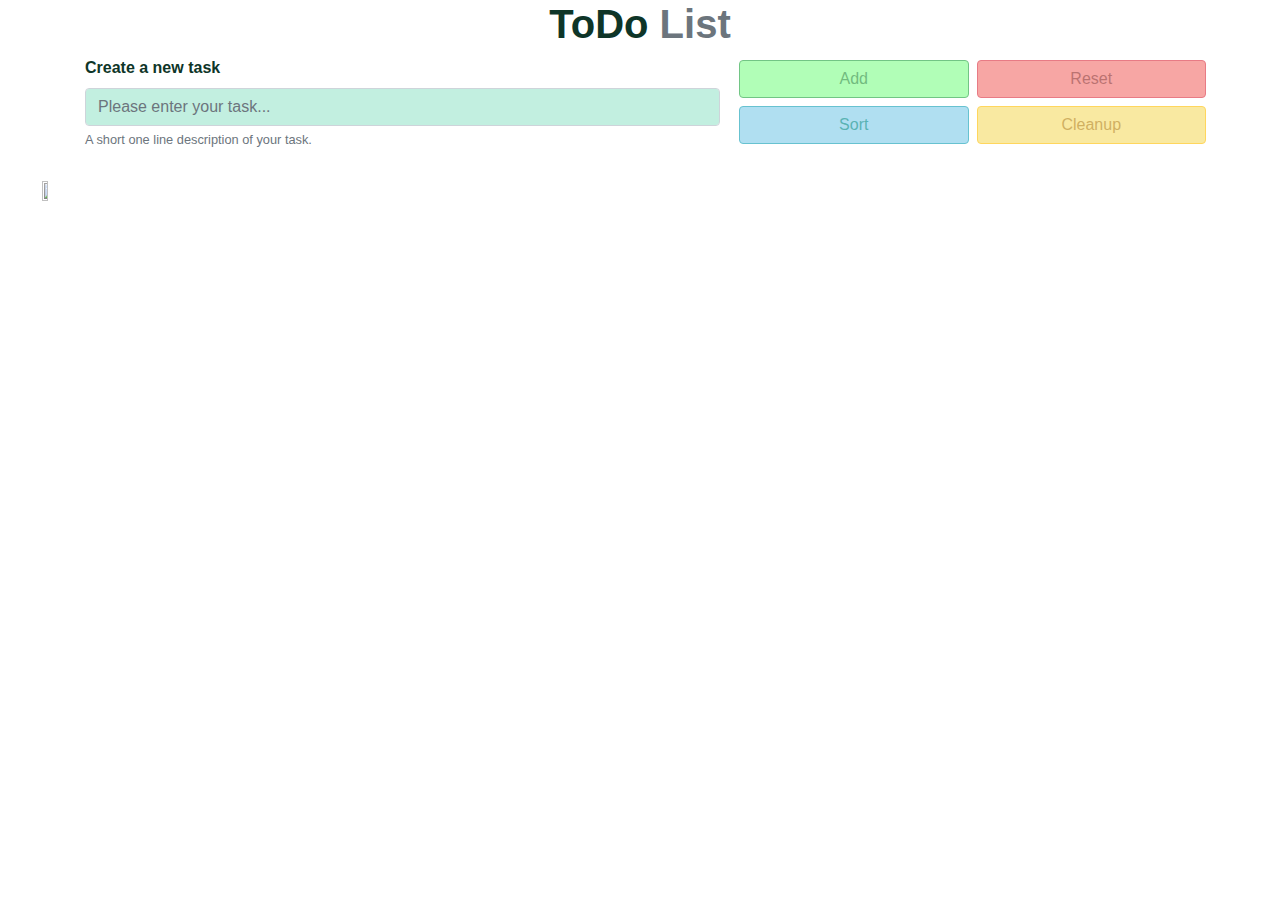
==== index.html @ c00d4d0c "Create index.html" ====
<!DOCTYPE html>
<html lang="en">

<head>
    <meta charset="UTF-8">
    <title>ToDo List</title>

    <!-- CSS only -->
    <link rel="stylesheet" href="https://stackpath.bootstrapcdn.com/bootstrap/4.3.1/css/bootstrap.min.css"
          integrity="sha384-ggOyR0iXCbMQv3Xipma34MD+dH/1fQ784/j6cY/iJTQUOhcWr7x9JvoRxT2MZw1T" crossorigin="anonymous">

    <!-- JavaScript Bundle with Popper -->
    <script src="https://code.jquery.com/jquery-3.3.1.slim.min.js"
            integrity="sha384-q8i/X+965DzO0rT7abK41JStQIAqVgRVzpbzo5smXKp4YfRvH+8abtTE1Pi6jizo"
            crossorigin="anonymous"></script>
    <script src="https://cdnjs.cloudflare.com/ajax/libs/popper.js/1.14.7/umd/popper.min.js"
            integrity="sha384-UO2eT0CpHqdSJQ6hJty5KVphtPhzWj9WO1clHTMGa3JDZwrnQq4sF86dIHNDz0W1"
            crossorigin="anonymous"></script>
    <script src="https://stackpath.bootstrapcdn.com/bootstrap/4.3.1/js/bootstrap.min.js"
            integrity="sha384-JjSmVgyd0p3pXB1rRibZUAYoIIy6OrQ6VrjIEaFf/nJGzIxFDsf4x0xIM+B07jRM"
            crossorigin="anonymous"></script>

    <!-- Font Awesome Symbols/Icons -->
    <script src="https://cdnjs.cloudflare.com/ajax/libs/font-awesome/5.15.3/js/all.min.js"></script>


    <!-- JavaScript -->
    <script defer src="script.js"></script>

    <!--    CSS File-->
    <link rel="stylesheet" href="style.css">

</head>

<body>
<header>
    <div class="container">

        <!-- Header -->
        <h1 class="text-center" style="font-weight: 600; color: #0e3528">
            ToDo
            <small class="text-muted" style="color: #1cb084;font-weight: 600; font-size: 40px">List</small>
        </h1>


        <div class="row">

            <!-- Input Box -->
            <div class="col-md-7">
                <div class="mb-3">
                    <label for="inpNewTask" class="form-label" style="font-weight: 600; color: #0e3528 ">Create a
                        new
                        task</label>
                    <input type="text" class="form-control" id="inpNewTask" style="background-color: #c2efe0"
                           aria-describedby="newTaskHelp" placeholder="Please enter your task...">
                    <small id="newTaskHelp" class="form-text text-muted">A short one line description of your
                        task.</small>
                </div>
            </div>

            <!-- Buttons -->
            <div class="col-md-5">
                <div class="row">

                    <!-- Add Button -->
                    <div class="col-6 col-sm-3 col-md-6 p-1">
                        <button class="btn btn-success col" id="btnAdd"
                                style="background-color:#88FE92; color: #26983B" disabled>
                            <i class="fas fa-plus-square" style="color:#26983B"></i> Add
                        </button>
                    </div>

                    <!-- Reset Button -->
                    <div class="col-6 col-sm-3 col-md-6 p-1">
                        <button class="btn btn-danger col" id="btnReset"
                                style="background-color: #F47875; color: #982826" disabled>
                            <i class="fas fa-backspace" style="color: #982826"></i> Reset
                        </button>
                    </div>

                    <!-- Sort Button -->
                    <div class="col-6 col-sm-3 col-md-6  p-1">
                        <button class="btn btn-info col" id="btnSort"
                                style="background-color:skyblue; color: darkcyan" disabled>
                            <i class="fas fa-sort-amount-down" style="color: darkcyan"></i> Sort
                        </button>
                    </div>

                    <!-- Cleanup Button -->
                    <div class="col-6 col-sm-3 col-md-6  p-1">
                        <button class="btn btn-warning col" id="btnCleanup"
                                style="background-color: #F7DE70; color: darkgoldenrod" disabled>
                            <i class="fas fa-trash-alt" style="color: darkgoldenrod"></i> Cleanup
                        </button>
                    </div>
                </div>
            </div>
        </div>

        <!-- Task List -->
        <ul class="row list-group m-2" id="ulTasks" style="">
        </ul>
    </div>
</header>

<!-- Footer -->
<div id="doodleContainer">
    <!-- Doddle-->
    <div id="doodleImg">
        <img style="text-align: center;height: 1%;width: 7% " src="media/doodle.png">
    </div>

   
</div>
</body>

</html>
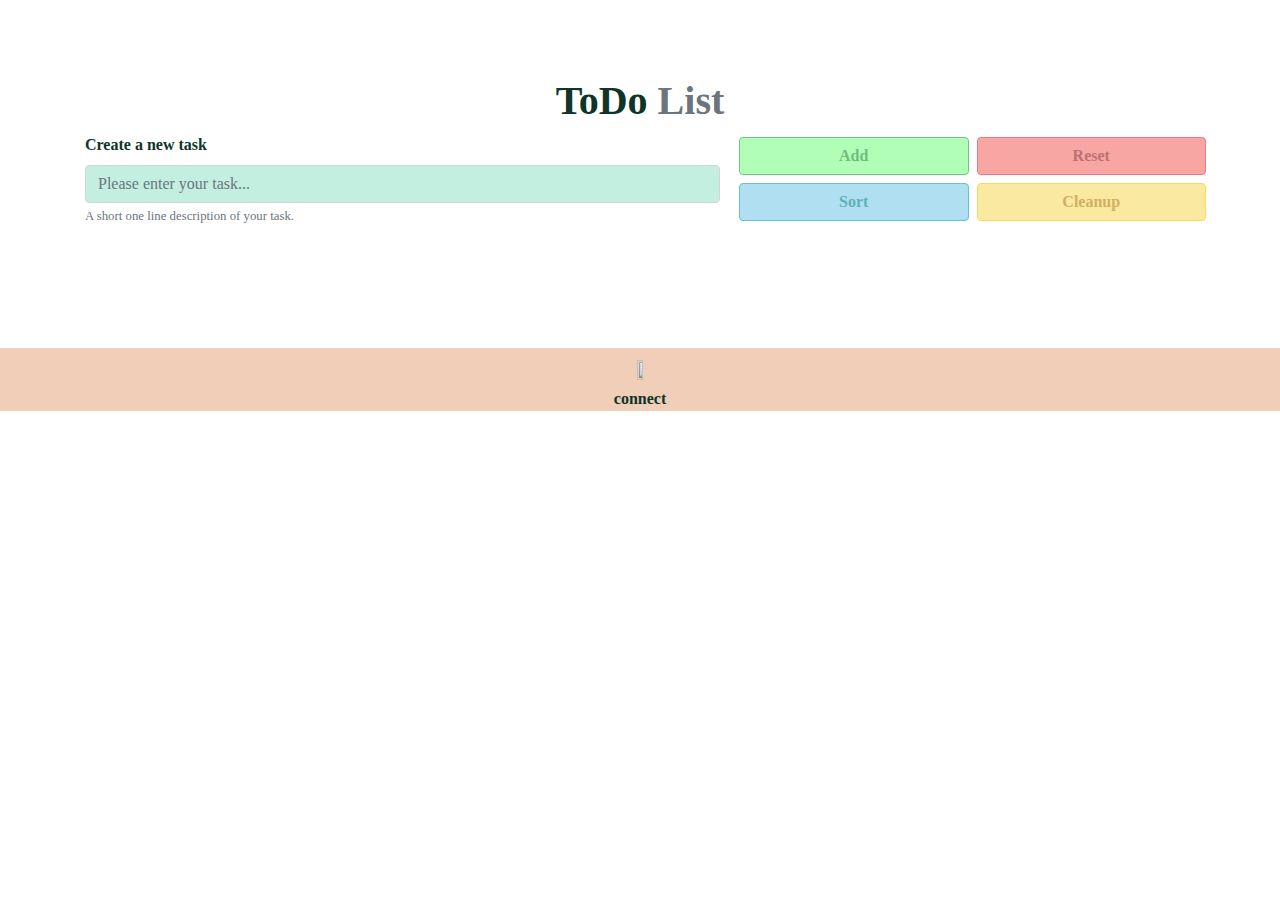
==== commit 01a74409: "Update index.html" ====
--- a/index.html
+++ b/index.html
@@ -109,8 +109,12 @@
     <div id="doodleImg">
         <img style="text-align: center;height: 1%;width: 7% " src="media/doodle.png">
     </div>
-
-   
+    <!-- social link -->
+    <div id="connect">
+        connect<br>
+        <a href="https://github.com/thenishantgiri/"><i class="fab fa-github"></i></a>
+        <a href="https://www.linkedin.com/in/thenishantgiri/"><i class="fab fa-linkedin"></i></a>
+    </div>
 </div>
 </body>
 
--- a/style.css
+++ b/style.css
@@ -0,0 +1,79 @@
+#ulTasks li.done {
+    text-decoration: line-through;
+    background-color: #c2efe0;
+    color: #072c21;
+}
+
+#ulTasks li {
+    background-color: #1cb084;
+}
+
+@font-face {
+    font-family: "Montserrat";
+    src: url(Montserrat/Montserrat-Regular.ttf);
+    font-style: normal ;
+    font-weight: 100;
+}
+
+@font-face {
+    font-family: "Montserrat";
+    src: url(Montserrat/Montserrat-SemiBold.ttf);
+    font-style: normal ;
+    font-weight: 600;
+}
+
+@font-face {
+    font-family: "Montserrat";
+    src: url(Montserrat/Montserrat-Bold.ttf);
+    font-style: normal ;
+    font-weight: 700;
+}
+
+header {
+    background-image: url(media/artwork.png);
+
+    background-position: 100% 0%;
+    background-size: 35%, 35%;
+    background-repeat: no-repeat, no-repeat, no-repeat;
+    padding-top: 6%;
+    padding-bottom: 7%;
+    /*background-color: #ffe2ce;*/
+}
+
+body {
+    font-family: Montserrat;
+    font-weight: 100;
+
+    width: auto;
+    height: auto;
+    background-image: url(media/abstractColor.jpg);
+}
+
+.btn {
+    font-weight: 600;
+}
+
+#doodleContainer {
+    padding-top: 1%;
+    background-color: #f0ceb7;
+    text-align: center;
+    padding-bottom: 0%;
+    /*background-position: %;*/
+}
+
+#connect {
+    /* margin-left: 45%; */
+    margin-right: auto;
+    color: #0e3528;
+    font-weight: 600;
+    text-align: center;
+}
+
+#doodleImg {
+    text-align: center;
+    /*margin-left: 48%;*/
+    /*margin-right: auto;*/
+    /*background-image: url(media/doodle.png);*/
+    background-size: 20%, 20%;
+    background-repeat: no-repeat, no-repeat, no-repeat;
+}
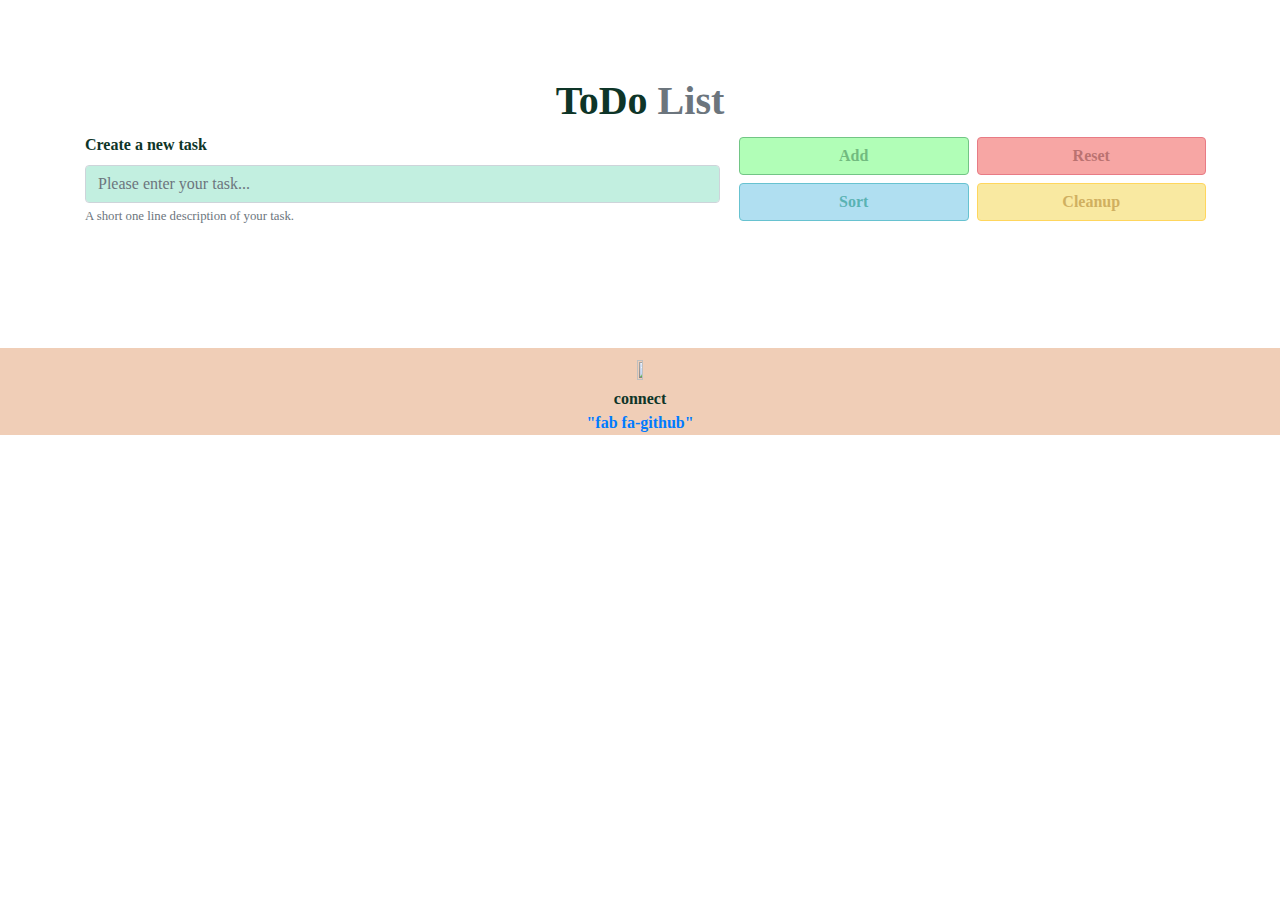
==== commit 5c2ee6bb: "Update index.html" ====
--- a/index.html
+++ b/index.html
@@ -112,8 +112,8 @@
     <!-- social link -->
     <div id="connect">
         connect<br>
-        <a href="https://github.com/thenishantgiri/"><i class="fab fa-github"></i></a>
-        <a href="https://www.linkedin.com/in/thenishantgiri/"><i class="fab fa-linkedin"></i></a>
+        <a href="https://github.com/Sayanezrin"></i>"fab fa-github"</a>
+        <a href="https://www.linkedin.com/in/saya-nezrin-a35a78224"><i class="fab fa-linkedin"></i></a>
     </div>
 </div>
 </body>
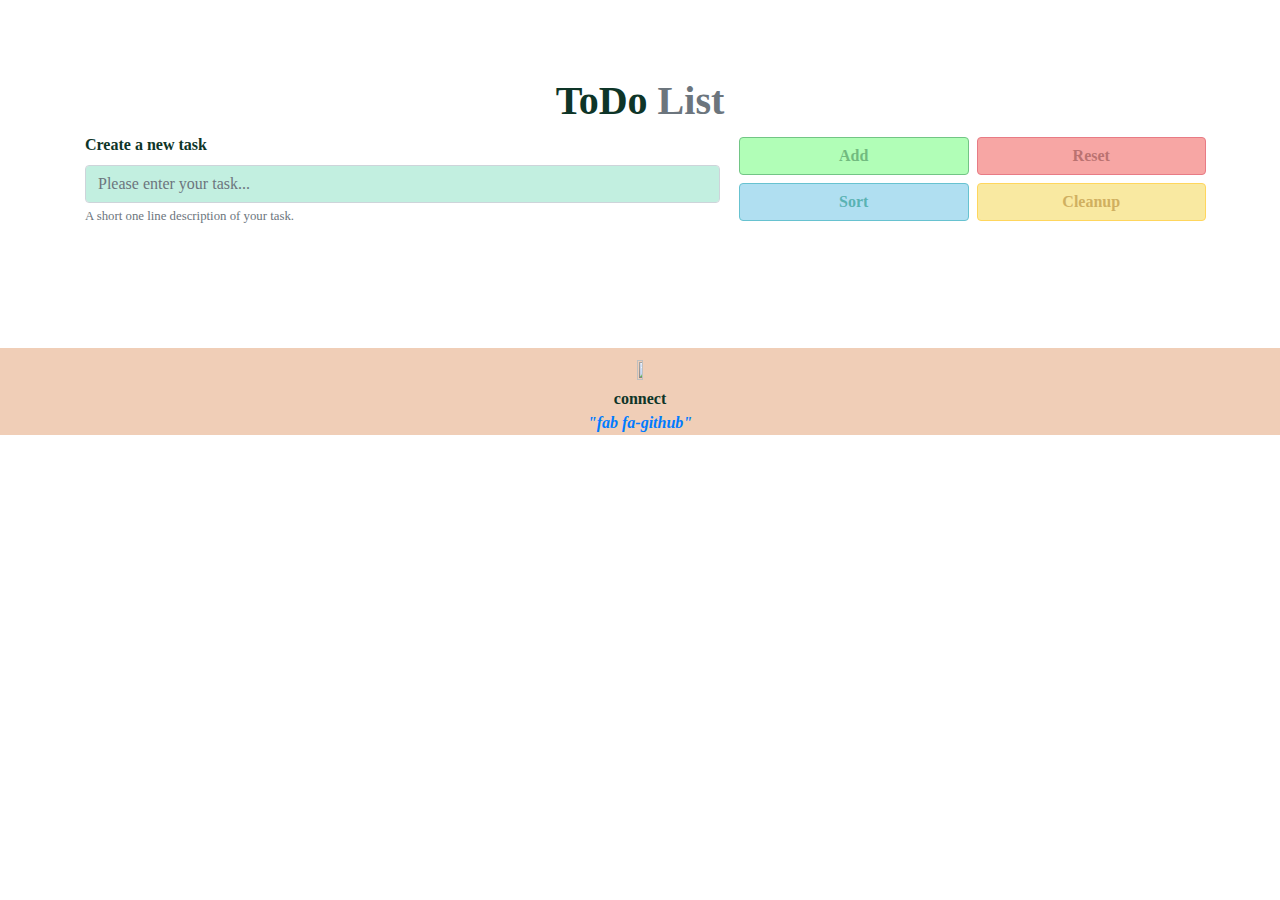
==== commit 2b3ccc9e: "Update index.html" ====
--- a/index.html
+++ b/index.html
@@ -112,7 +112,7 @@
     <!-- social link -->
     <div id="connect">
         connect<br>
-        <a href="https://github.com/Sayanezrin"></i>"fab fa-github"</a>
+        <a href="https://github.com/Sayanezrin"><i>"fab fa-github"</i></a>
         <a href="https://www.linkedin.com/in/saya-nezrin-a35a78224"><i class="fab fa-linkedin"></i></a>
     </div>
 </div>
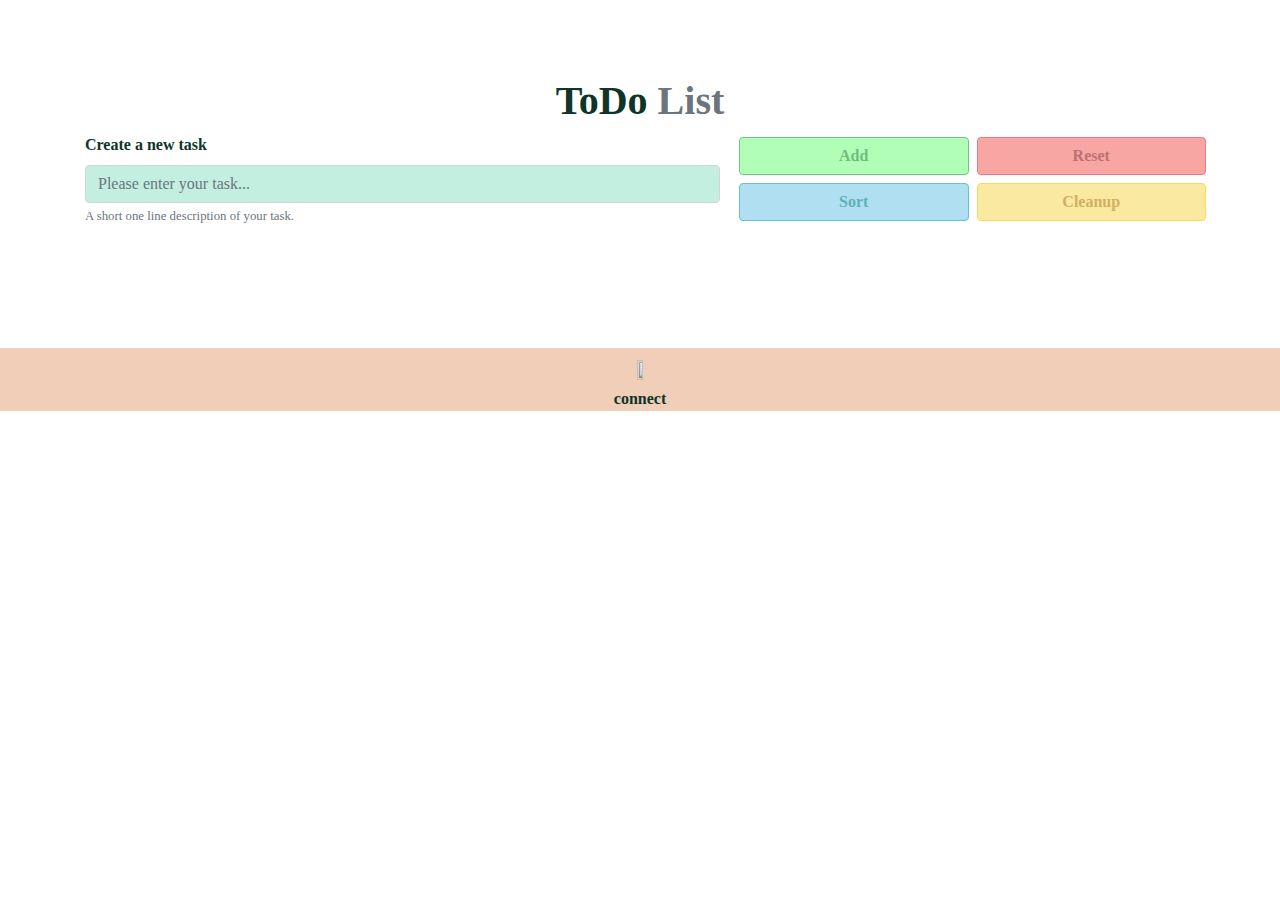
==== commit 87b2ae2c: "Update index.html" ====
--- a/index.html
+++ b/index.html
@@ -112,7 +112,7 @@
     <!-- social link -->
     <div id="connect">
         connect<br>
-        <a href="https://github.com/Sayanezrin"><i>"fab fa-github"</i></a>
+        <a href="https://github.com/Sayanezrin"><i class="fab fa-github"></i></a>
         <a href="https://www.linkedin.com/in/saya-nezrin-a35a78224"><i class="fab fa-linkedin"></i></a>
     </div>
 </div>
